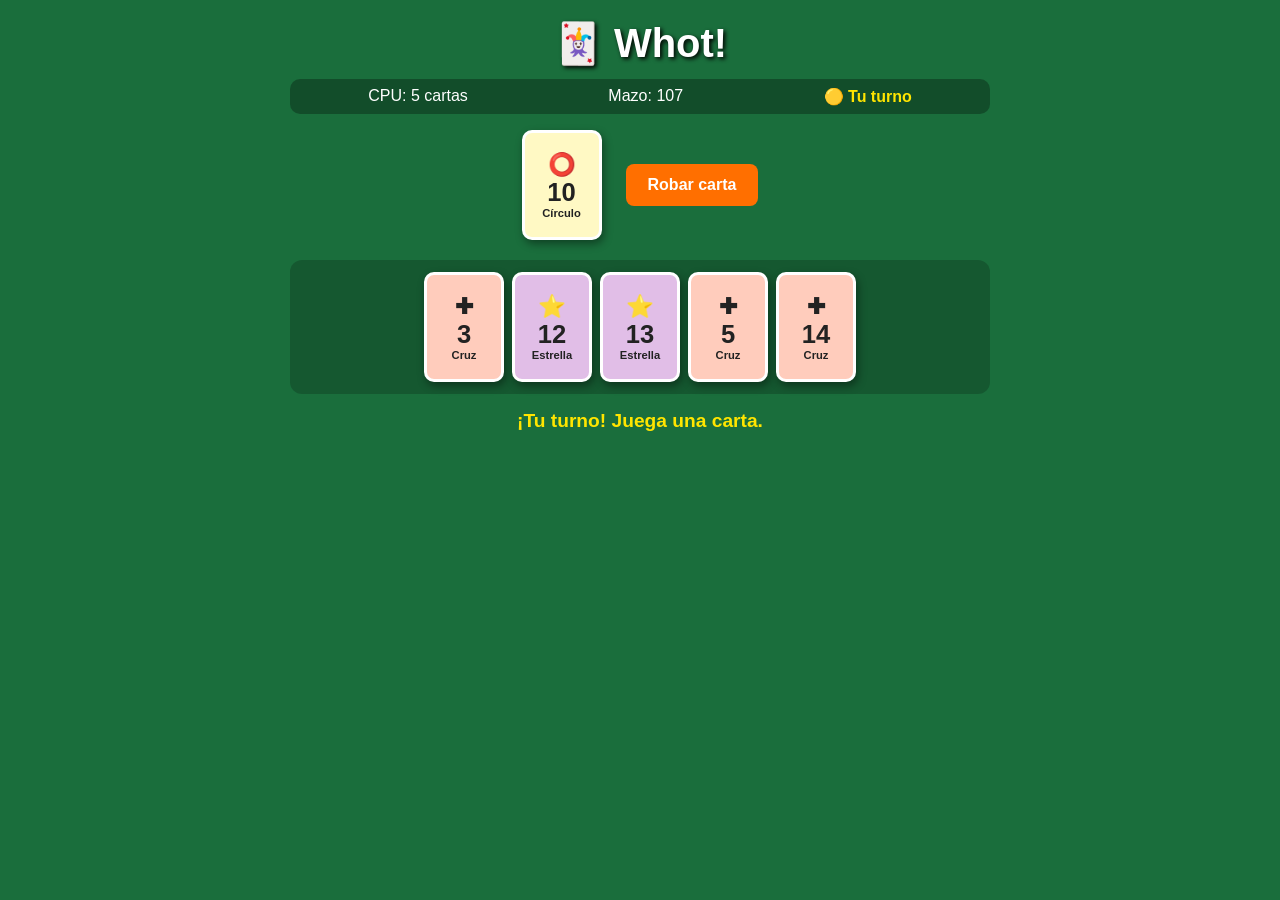
==== index.html @ e68e1cdc "Add Whot card game: index.html, style.css, game.js, README Agent-Logs-Url: https://github.com/gasvel" ====
<!DOCTYPE html>
<html lang="es">
<head>
  <meta charset="UTF-8" />
  <meta name="viewport" content="width=device-width, initial-scale=1.0"/>
  <title>Whot Card Game</title>
  <link rel="stylesheet" href="style.css" />
</head>
<body>
  <div id="app">
    <h1>🃏 Whot!</h1>
    <div id="info">
      <span id="cpu-count">CPU: 0 cartas</span>
      <span id="deck-count">Mazo: 0</span>
      <span id="turn-label">Tu turno</span>
    </div>
    <div id="pile-area">
      <div id="top-card" class="card"></div>
      <div id="draw-btn" class="btn">Robar carta</div>
    </div>
    <div id="call-no-area" style="display:none">
      <p>¡Whot! Elige figura para llamar:</p>
      <div id="call-no-btns"></div>
    </div>
    <div id="player-hand" class="hand"></div>
    <div id="message"></div>
    <button id="restart-btn" class="btn" style="display:none">🔄 Nueva partida</button>
  </div>
  <script src="game.js"></script>
</body>
</html>
---- style.css ----
* { box-sizing: border-box; margin: 0; padding: 0; }

body {
  background: #1a6e3c;
  font-family: 'Segoe UI', sans-serif;
  color: #fff;
  min-height: 100vh;
  display: flex;
  justify-content: center;
  align-items: flex-start;
  padding: 20px;
}

#app {
  width: 100%;
  max-width: 700px;
  text-align: center;
}

h1 { font-size: 2.5rem; margin-bottom: 12px; text-shadow: 2px 2px 4px #000; }

#info {
  display: flex;
  justify-content: space-around;
  background: rgba(0,0,0,0.3);
  border-radius: 10px;
  padding: 8px;
  margin-bottom: 16px;
  font-size: 1rem;
}

#pile-area {
  display: flex;
  justify-content: center;
  align-items: center;
  gap: 24px;
  margin-bottom: 20px;
}

.card {
  width: 80px;
  height: 110px;
  border-radius: 10px;
  display: flex;
  flex-direction: column;
  align-items: center;
  justify-content: center;
  font-size: 0.85rem;
  font-weight: bold;
  cursor: pointer;
  border: 3px solid #fff;
  transition: transform 0.15s;
  user-select: none;
  color: #222;
  background: #fff;
  box-shadow: 2px 4px 8px rgba(0,0,0,0.4);
  position: relative;
}

.card:hover { transform: scale(1.08); }

.card .shape { font-size: 1.4rem; }
.card .number { font-size: 1.6rem; font-weight: 900; }

.card.circle   { background: #fff9c4; }
.card.triangle { background: #c8e6c9; }
.card.cross    { background: #ffccbc; }
.card.square   { background: #bbdefb; }
.card.star     { background: #e1bee7; }
.card.whot     { background: linear-gradient(135deg,#f44336,#ff9800,#ffeb3b,#4caf50,#2196f3,#9c27b0); color:#fff; }

.card.playable { border-color: #ffe500; box-shadow: 0 0 12px #ffe500; }

.btn {
  padding: 12px 22px;
  border-radius: 8px;
  background: #ff6f00;
  color: #fff;
  font-size: 1rem;
  font-weight: bold;
  cursor: pointer;
  border: none;
  transition: background 0.2s;
}
.btn:hover { background: #e65100; }
.btn:disabled { background: #777; cursor: not-allowed; }

.hand {
  display: flex;
  flex-wrap: wrap;
  justify-content: center;
  gap: 8px;
  min-height: 130px;
  background: rgba(0,0,0,0.2);
  border-radius: 12px;
  padding: 12px;
  margin-bottom: 16px;
}

#message {
  font-size: 1.2rem;
  min-height: 1.5rem;
  margin-bottom: 10px;
  color: #ffe500;
  font-weight: bold;
}

#call-no-area {
  background: rgba(0,0,0,0.5);
  padding: 14px;
  border-radius: 10px;
  margin-bottom: 16px;
}

#call-no-btns { display: flex; justify-content: center; gap: 10px; flex-wrap: wrap; margin-top: 10px; }

#turn-label {
  font-weight: bold;
  color: #ffe500;
}
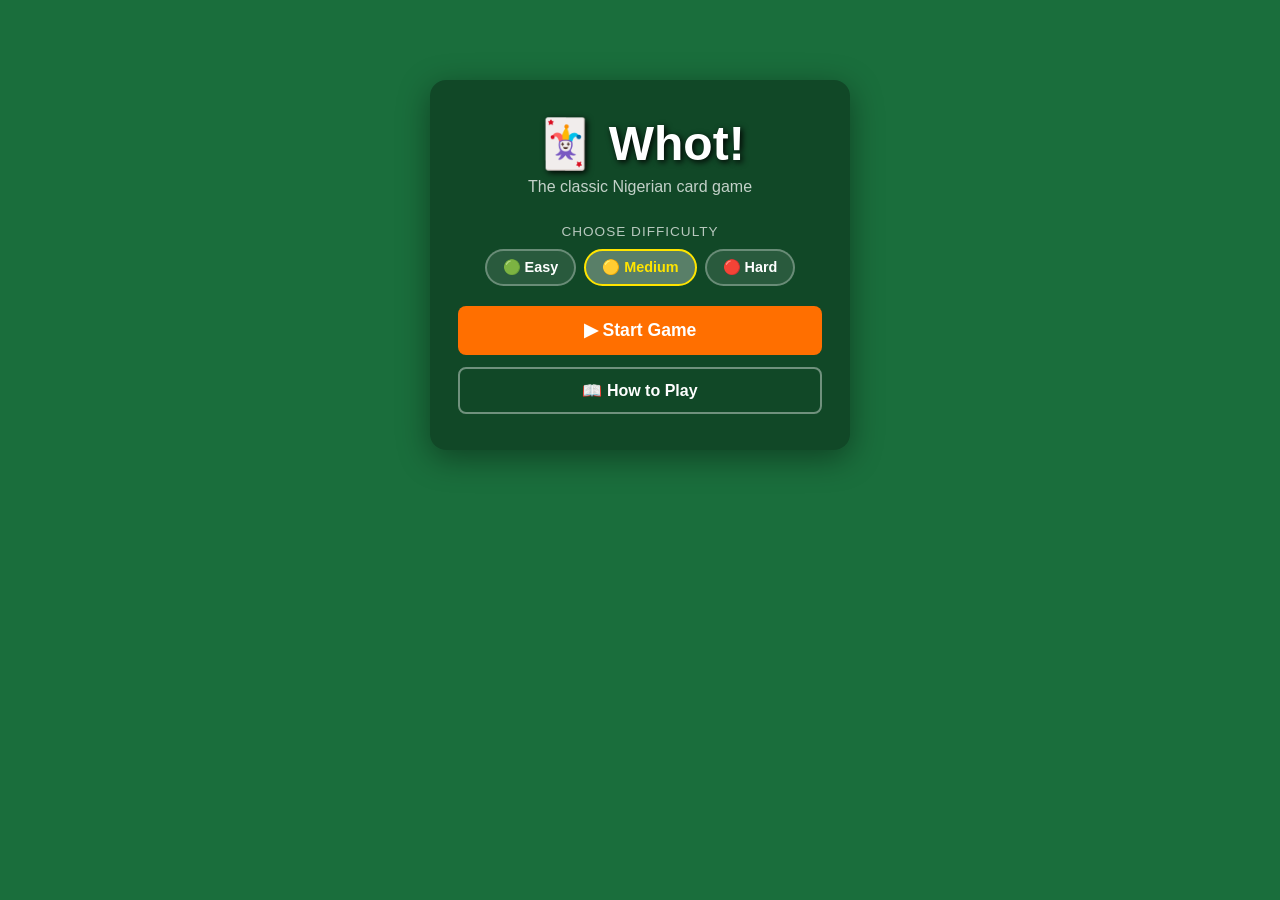
==== commit 8e270b61: "Translate to English, add difficulty levels, start screen, and rules modal Agent-Logs-Url: https://g" ====
--- a/index.html
+++ b/index.html
@@ -1,5 +1,5 @@
 <!DOCTYPE html>
-<html lang="es">
+<html lang="en">
 <head>
   <meta charset="UTF-8" />
   <meta name="viewport" content="width=device-width, initial-scale=1.0"/>
@@ -7,25 +7,96 @@
   <link rel="stylesheet" href="style.css" />
 </head>
 <body>
-  <div id="app">
+
+  <!-- ========== START SCREEN ========== -->
+  <div id="start-screen">
+    <div id="start-box">
+      <h1>🃏 Whot!</h1>
+      <p class="start-subtitle">The classic Nigerian card game</p>
+
+      <div class="section-label">Choose Difficulty</div>
+      <div id="start-difficulty" class="difficulty-group">
+        <button class="diff-btn" data-diff="easy">🟢 Easy</button>
+        <button class="diff-btn active" data-diff="medium">🟡 Medium</button>
+        <button class="diff-btn" data-diff="hard">🔴 Hard</button>
+      </div>
+
+      <button id="start-btn" class="btn primary-btn">▶ Start Game</button>
+      <button id="start-rules-btn" class="btn ghost-btn">📖 How to Play</button>
+    </div>
+  </div>
+
+  <!-- ========== GAME SCREEN ========== -->
+  <div id="app" style="display:none">
     <h1>🃏 Whot!</h1>
+
     <div id="info">
-      <span id="cpu-count">CPU: 0 cartas</span>
-      <span id="deck-count">Mazo: 0</span>
-      <span id="turn-label">Tu turno</span>
+      <span id="cpu-count">CPU: 0 cards</span>
+      <span id="deck-count">Deck: 0</span>
+      <span id="turn-label">Your turn</span>
+      <span id="diff-badge">🟡 Medium</span>
     </div>
+
+    <div id="action-bar">
+      <div id="game-difficulty" class="difficulty-group small">
+        <button class="diff-btn" data-diff="easy">🟢 Easy</button>
+        <button class="diff-btn active" data-diff="medium">🟡 Medium</button>
+        <button class="diff-btn" data-diff="hard">🔴 Hard</button>
+      </div>
+      <button id="rules-btn" class="btn ghost-btn small-btn">📖 Rules</button>
+    </div>
+
     <div id="pile-area">
       <div id="top-card" class="card"></div>
-      <div id="draw-btn" class="btn">Robar carta</div>
+      <button id="draw-btn" class="btn">Draw Card</button>
     </div>
+
     <div id="call-no-area" style="display:none">
-      <p>¡Whot! Elige figura para llamar:</p>
+      <p>WHOT! Choose a shape to call:</p>
       <div id="call-no-btns"></div>
     </div>
+
     <div id="player-hand" class="hand"></div>
     <div id="message"></div>
-    <button id="restart-btn" class="btn" style="display:none">🔄 Nueva partida</button>
+
+    <div id="end-actions" style="display:none">
+      <button id="restart-btn" class="btn primary-btn">🔄 Play Again</button>
+    </div>
   </div>
+
+  <!-- ========== RULES MODAL ========== -->
+  <div id="rules-modal" class="modal-backdrop" style="display:none">
+    <div class="modal-box">
+      <button id="close-rules" class="modal-close">✕</button>
+      <h2>📖 How to Play Whot</h2>
+
+      <h3>Objective</h3>
+      <p>Be the first player to play all your cards.</p>
+
+      <h3>On Your Turn</h3>
+      <ul>
+        <li>Play a card that matches the <strong>shape</strong> OR <strong>number</strong> of the top card on the pile.</li>
+        <li>If you can't play, draw a card from the deck. You may then play the drawn card if it matches.</li>
+      </ul>
+
+      <h3>Special Cards</h3>
+      <ul>
+        <li><strong>WHOT (20):</strong> Wild card. Play on anything and call a shape for the next player to match.</li>
+        <li><strong>Hold On (1):</strong> You get to play again immediately.</li>
+        <li><strong>Pick Two (5):</strong> Your opponent must draw 2 cards.</li>
+        <li><strong>Suspension (8):</strong> Your opponent loses their next turn, and you play again.</li>
+        <li><strong>General Market (14):</strong> Your opponent must draw 1 card.</li>
+      </ul>
+
+      <h3>Tips</h3>
+      <ul>
+        <li>Highlighted cards (gold border) in your hand are playable.</li>
+        <li>Click a card to play it.</li>
+        <li>Click <strong>Draw Card</strong> if you have no playable cards.</li>
+      </ul>
+    </div>
+  </div>
+
   <script src="game.js"></script>
 </body>
 </html>
--- a/style.css
+++ b/style.css
@@ -11,6 +11,120 @@
   padding: 20px;
 }
 
+/* ========== START SCREEN ========== */
+#start-screen {
+  width: 100%;
+  max-width: 420px;
+  margin: 60px auto 0;
+  text-align: center;
+}
+
+#start-box {
+  background: rgba(0,0,0,0.35);
+  border-radius: 16px;
+  padding: 36px 28px;
+  box-shadow: 0 8px 32px rgba(0,0,0,0.4);
+}
+
+#start-box h1 {
+  font-size: 3rem;
+  margin-bottom: 6px;
+  text-shadow: 2px 2px 6px #000;
+}
+
+.start-subtitle {
+  font-size: 1rem;
+  opacity: 0.75;
+  margin-bottom: 28px;
+}
+
+.section-label {
+  font-size: 0.85rem;
+  text-transform: uppercase;
+  letter-spacing: 1px;
+  opacity: 0.7;
+  margin-bottom: 10px;
+}
+
+/* ========== DIFFICULTY BUTTONS ========== */
+.difficulty-group {
+  display: flex;
+  justify-content: center;
+  gap: 8px;
+  margin-bottom: 20px;
+  flex-wrap: wrap;
+}
+
+.diff-btn {
+  padding: 8px 16px;
+  border-radius: 20px;
+  border: 2px solid rgba(255,255,255,0.3);
+  background: rgba(255,255,255,0.1);
+  color: #fff;
+  font-size: 0.9rem;
+  font-weight: bold;
+  cursor: pointer;
+  transition: background 0.2s, border-color 0.2s;
+}
+
+.diff-btn:hover {
+  background: rgba(255,255,255,0.2);
+  border-color: rgba(255,255,255,0.6);
+}
+
+.diff-btn.active {
+  background: rgba(255,255,255,0.3);
+  border-color: #ffe500;
+  color: #ffe500;
+}
+
+.difficulty-group.small .diff-btn {
+  padding: 4px 10px;
+  font-size: 0.75rem;
+}
+
+/* ========== BUTTONS ========== */
+.btn {
+  padding: 12px 22px;
+  border-radius: 8px;
+  background: #ff6f00;
+  color: #fff;
+  font-size: 1rem;
+  font-weight: bold;
+  cursor: pointer;
+  border: none;
+  transition: background 0.2s;
+}
+.btn:hover { background: #e65100; }
+.btn:disabled { background: #777; cursor: not-allowed; }
+
+.primary-btn {
+  background: #ff6f00;
+  display: block;
+  width: 100%;
+  margin-bottom: 12px;
+  font-size: 1.1rem;
+  padding: 14px;
+}
+.primary-btn:hover { background: #e65100; }
+
+.ghost-btn {
+  background: transparent;
+  border: 2px solid rgba(255,255,255,0.4);
+  color: #fff;
+  display: block;
+  width: 100%;
+}
+.ghost-btn:hover { background: rgba(255,255,255,0.1); }
+
+.small-btn {
+  padding: 5px 12px;
+  font-size: 0.85rem;
+  width: auto;
+  display: inline-block;
+}
+
+/* ========== GAME SCREEN ========== */
 #app {
   width: 100%;
   max-width: 700px;
@@ -22,11 +136,27 @@
 #info {
   display: flex;
   justify-content: space-around;
+  align-items: center;
+  flex-wrap: wrap;
+  gap: 6px;
   background: rgba(0,0,0,0.3);
   border-radius: 10px;
   padding: 8px;
-  margin-bottom: 16px;
+  margin-bottom: 10px;
   font-size: 1rem;
+}
+
+#action-bar {
+  display: flex;
+  justify-content: space-between;
+  align-items: center;
+  margin-bottom: 14px;
+  gap: 8px;
+  flex-wrap: wrap;
+}
+
+#action-bar .difficulty-group {
+  margin-bottom: 0;
 }
 
 #pile-area {
@@ -37,6 +167,7 @@
   margin-bottom: 20px;
 }
 
+/* ========== CARDS ========== */
 .card {
   width: 80px;
   height: 110px;
@@ -71,20 +202,7 @@
 
 .card.playable { border-color: #ffe500; box-shadow: 0 0 12px #ffe500; }
 
-.btn {
-  padding: 12px 22px;
-  border-radius: 8px;
-  background: #ff6f00;
-  color: #fff;
-  font-size: 1rem;
-  font-weight: bold;
-  cursor: pointer;
-  border: none;
-  transition: background 0.2s;
-}
-.btn:hover { background: #e65100; }
-.btn:disabled { background: #777; cursor: not-allowed; }
-
+/* ========== HAND ========== */
 .hand {
   display: flex;
   flex-wrap: wrap;
@@ -118,3 +236,92 @@
   font-weight: bold;
   color: #ffe500;
 }
+
+#diff-badge {
+  font-size: 0.85rem;
+  font-weight: bold;
+  padding: 2px 10px;
+  border-radius: 12px;
+  background: rgba(255,255,255,0.15);
+}
+
+#end-actions {
+  margin-top: 8px;
+}
+
+/* ========== RULES MODAL ========== */
+.modal-backdrop {
+  position: fixed;
+  inset: 0;
+  background: rgba(0,0,0,0.65);
+  display: flex;
+  justify-content: center;
+  align-items: flex-start;
+  padding: 30px 16px;
+  z-index: 1000;
+  overflow-y: auto;
+}
+
+.modal-box {
+  background: #1a6e3c;
+  border: 2px solid rgba(255,255,255,0.3);
+  border-radius: 14px;
+  padding: 28px 28px 24px;
+  max-width: 520px;
+  width: 100%;
+  position: relative;
+  box-shadow: 0 8px 40px rgba(0,0,0,0.6);
+  color: #fff;
+  text-align: left;
+}
+
+.modal-box h2 {
+  font-size: 1.5rem;
+  margin-bottom: 18px;
+  text-align: center;
+  text-shadow: 1px 1px 4px #000;
+}
+
+.modal-box h3 {
+  font-size: 1rem;
+  color: #ffe500;
+  margin: 16px 0 6px;
+  text-transform: uppercase;
+  letter-spacing: 0.5px;
+}
+
+.modal-box p,
+.modal-box li {
+  font-size: 0.95rem;
+  line-height: 1.55;
+  opacity: 0.92;
+}
+
+.modal-box ul {
+  padding-left: 18px;
+}
+
+.modal-box li {
+  margin-bottom: 6px;
+}
+
+.modal-close {
+  position: absolute;
+  top: 12px;
+  right: 14px;
+  background: rgba(255,255,255,0.15);
+  border: none;
+  color: #fff;
+  font-size: 1.1rem;
+  font-weight: bold;
+  width: 30px;
+  height: 30px;
+  border-radius: 50%;
+  cursor: pointer;
+  display: flex;
+  align-items: center;
+  justify-content: center;
+  transition: background 0.2s;
+}
+
+.modal-close:hover { background: rgba(255,255,255,0.3); }
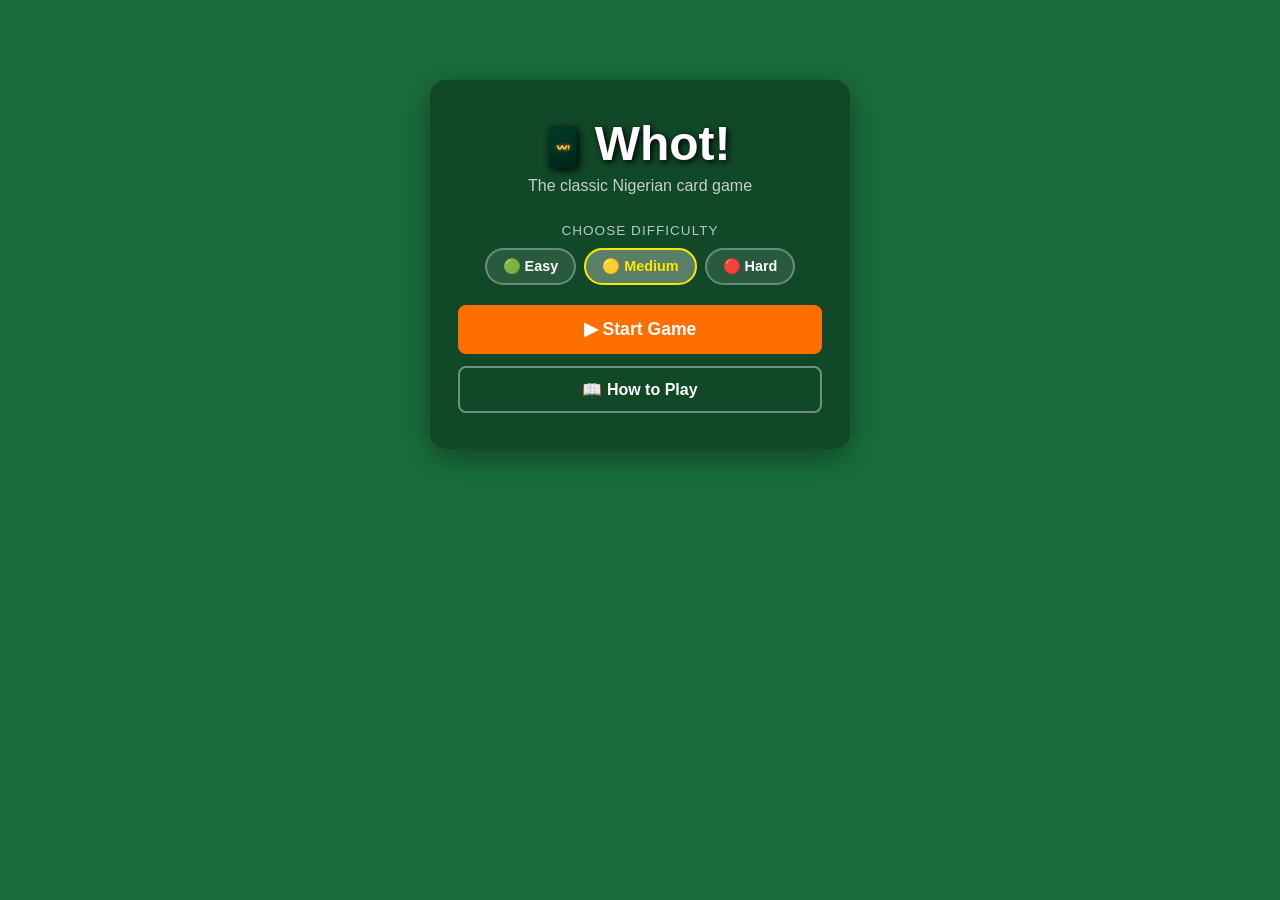
==== commit 61909853: "feat: replace joker icon with reverse.png, add turn timer, hide hints in hard mode Agent-Logs-Url: h" ====
--- a/index.html
+++ b/index.html
@@ -4,6 +4,17 @@
   <meta charset="UTF-8" />
   <meta name="viewport" content="width=device-width, initial-scale=1.0"/>
   <title>Whot Card Game</title>
+
+  <!-- PWA -->
+  <link rel="manifest" href="manifest.json" />
+  <meta name="theme-color" content="#1a6e3c" />
+  <meta name="mobile-web-app-capable" content="yes" />
+  <meta name="apple-mobile-web-app-capable" content="yes" />
+  <meta name="apple-mobile-web-app-status-bar-style" content="black-translucent" />
+  <meta name="apple-mobile-web-app-title" content="Whot!" />
+  <link rel="apple-touch-icon" href="icons/apple-touch-icon.png" />
+  <link rel="icon" type="image/png" sizes="192x192" href="icons/icon-192.png" />
+
   <link rel="stylesheet" href="style.css" />
 </head>
 <body>
@@ -11,7 +22,7 @@
   <!-- ========== START SCREEN ========== -->
   <div id="start-screen">
     <div id="start-box">
-      <h1>🃏 Whot!</h1>
+      <h1><img src="resources/reverse.png" alt="" class="title-icon"> Whot!</h1>
       <p class="start-subtitle">The classic Nigerian card game</p>
 
       <div class="section-label">Choose Difficulty</div>
@@ -28,13 +39,14 @@
 
   <!-- ========== GAME SCREEN ========== -->
   <div id="app" style="display:none">
-    <h1>🃏 Whot!</h1>
+    <h1><img src="resources/reverse.png" alt="" class="title-icon"> Whot!</h1>
 
     <div id="info">
       <span id="cpu-count">CPU: 0 cards</span>
       <span id="deck-count">Deck: 0</span>
       <span id="turn-label">Your turn</span>
       <span id="diff-badge">🟡 Medium</span>
+      <span id="turn-timer" style="display:none"></span>
     </div>
 
     <div id="action-bar">
@@ -98,5 +110,12 @@
   </div>
 
   <script src="game.js"></script>
+  <script>
+    if ('serviceWorker' in navigator) {
+      window.addEventListener('load', () => {
+        navigator.serviceWorker.register('./sw.js');
+      });
+    }
+  </script>
 </body>
 </html>
--- a/style.css
+++ b/style.css
@@ -132,6 +132,23 @@
 }
 
 h1 { font-size: 2.5rem; margin-bottom: 12px; text-shadow: 2px 2px 4px #000; }
+
+.title-icon {
+  height: 0.85em;
+  width: auto;
+  vertical-align: middle;
+  margin-right: 4px;
+  filter: drop-shadow(2px 2px 4px #000);
+}
+
+#turn-timer {
+  font-size: 0.95rem;
+  font-weight: bold;
+  padding: 2px 10px;
+  border-radius: 12px;
+  background: rgba(0,0,0,0.3);
+  transition: color 0.3s;
+}
 
 #info {
   display: flex;
@@ -172,35 +189,66 @@
   width: 80px;
   height: 110px;
   border-radius: 10px;
-  display: flex;
-  flex-direction: column;
-  align-items: center;
-  justify-content: center;
-  font-size: 0.85rem;
-  font-weight: bold;
   cursor: pointer;
   border: 3px solid #fff;
   transition: transform 0.15s;
   user-select: none;
-  color: #222;
-  background: #fff;
+  background-color: #fff;
+  background-size: contain;
+  background-repeat: no-repeat;
+  background-position: center;
   box-shadow: 2px 4px 8px rgba(0,0,0,0.4);
   position: relative;
 }
 
 .card:hover { transform: scale(1.08); }
 
-.card .shape { font-size: 1.4rem; }
-.card .number { font-size: 1.6rem; font-weight: 900; }
-
-.card.circle   { background: #fff9c4; }
-.card.triangle { background: #c8e6c9; }
-.card.cross    { background: #ffccbc; }
-.card.square   { background: #bbdefb; }
-.card.star     { background: #e1bee7; }
-.card.whot     { background: linear-gradient(135deg,#f44336,#ff9800,#ffeb3b,#4caf50,#2196f3,#9c27b0); color:#fff; }
+.card.circle   { background-image: url('resources/circle.png'); }
+.card.triangle { background-image: url('resources/triangle.png'); }
+.card.cross    { background-image: url('resources/cross.png'); }
+.card.square   { background-image: url('resources/square.png'); }
+.card.star     { background-image: url('resources/star.png'); }
+.card.whot     { background-image: url('resources/whot.png'); }
 
 .card.playable { border-color: #ffe500; box-shadow: 0 0 12px #ffe500; }
+
+.card-corner {
+  position: absolute;
+  font-size: 0.75rem;
+  font-weight: 900;
+  line-height: 1;
+  color: #111;
+  text-shadow: 0 0 3px #fff, 0 0 3px #fff;
+}
+
+.card-corner.top-left {
+  top: 4px;
+  left: 5px;
+}
+
+.card-corner.bottom-right {
+  bottom: 4px;
+  right: 5px;
+  transform: rotate(180deg);
+}
+
+.card.whot .card-corner {
+  color: #fff;
+  text-shadow: 0 0 3px #000, 0 0 3px #000;
+}
+
+.card-called {
+  position: absolute;
+  bottom: 18px;
+  left: 0;
+  right: 0;
+  text-align: center;
+  font-size: 0.6rem;
+  font-weight: bold;
+  color: #1565c0;
+  text-shadow: 0 0 2px #fff, 0 0 2px #fff;
+  pointer-events: none;
+}
 
 /* ========== HAND ========== */
 .hand {
